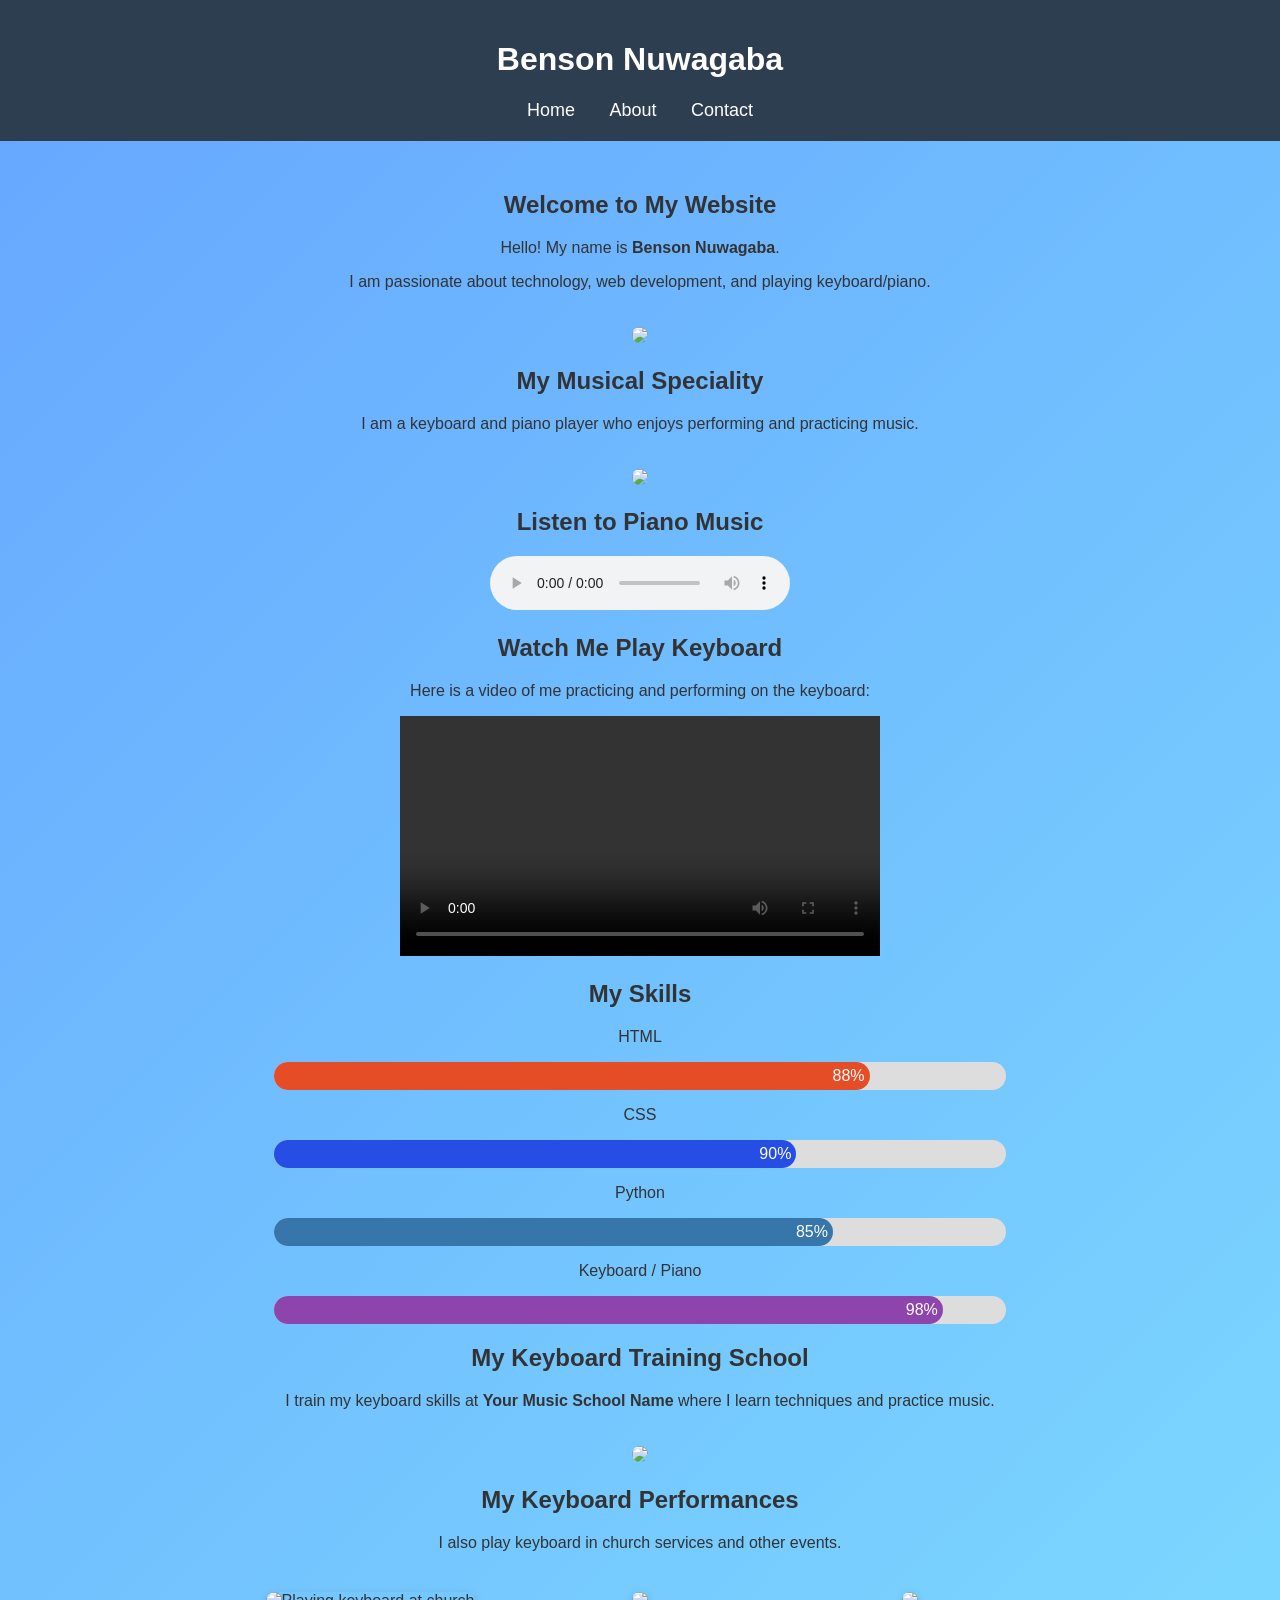
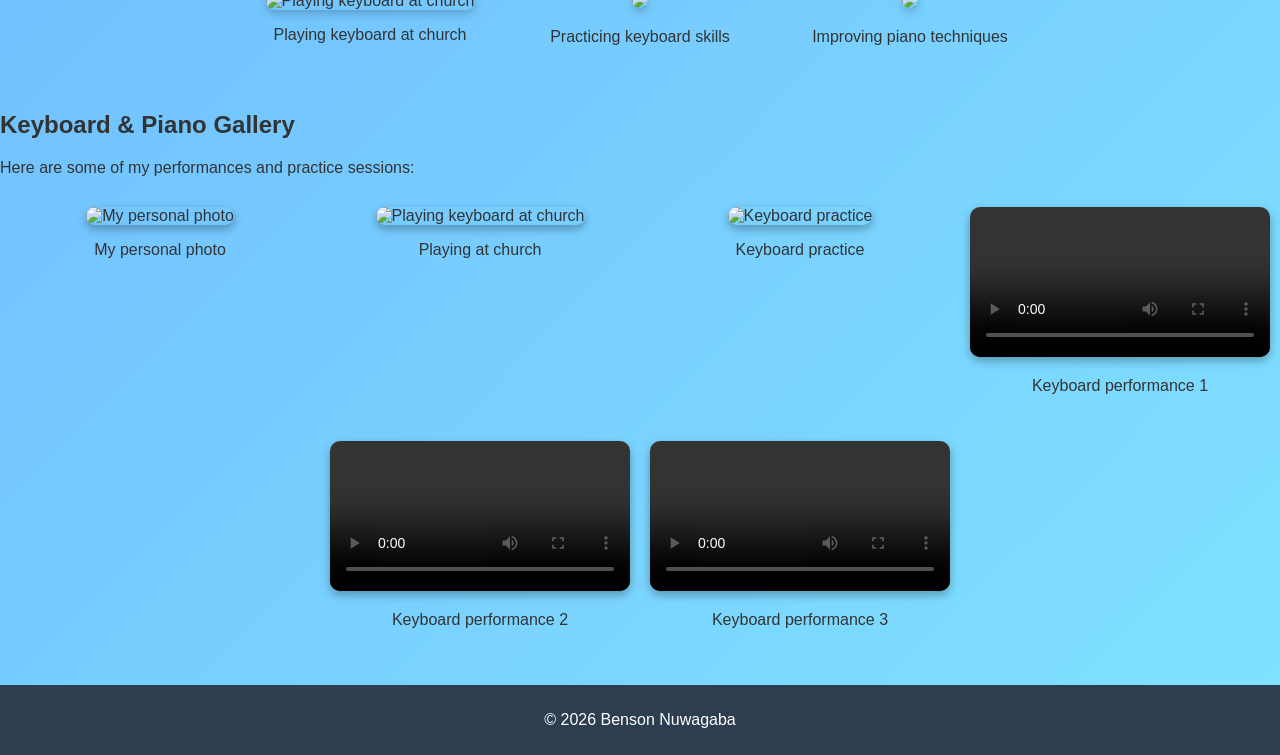
==== index.html @ f80b9127 "Add files via upload" ====
<!DOCTYPE html>
<html>

<head>
    <title>Benson Nuwagaba</title>
    <link rel="stylesheet" href="style.css">
</head>

<body>

<header>
    <h1>Benson Nuwagaba</h1>
    <nav>
        <a href="index.html">Home</a>
        <a href="about.html">About</a>
        <a href="contact.html">Contact</a>
    </nav>
</header>

<section class="fade">
    <h2>Welcome to My Website</h2>
    <p>Hello! My name is <b>Benson Nuwagaba</b>.</p>
    <p>I am passionate about technology, web development, and playing keyboard/piano.</p>
    <img src="benson.jpg" width="220">

    <h2>My Musical Speciality</h2>
    <p>I am a keyboard and piano player who enjoys performing and practicing music.</p>
    <img src="https://upload.wikimedia.org/wikipedia/commons/6/6f/Keyboard_instrument.jpg" width="350">

    <h2>Listen to Piano Music</h2>
    <audio controls>
        <source src="piano.mp4" type="audio/mpeg">
    </audio>
    <h2>Watch Me Play Keyboard</h2>
<p>Here is a video of me practicing and performing on the keyboard:</p>

<video width="480" controls>
  <source src="keyboard-video.mp4" type="video/mp4">
  Your browser does not support the video tag.
</video>

    <h2>My Skills</h2>
    <p>HTML</p>
    <div class="skillbar"><div class="skill html programming language">88%</div></div>
    <p>CSS</p>
    <div class="skillbar"><div class="skill css">90%</div></div>
    <p>Python</p>
    <div class="skillbar"><div class="skill python">85%</div></div>
    <p>Keyboard / Piano</p>
    <div class="skillbar"><div class="skill music">98%</div></div>

    <h2>My Keyboard Training School</h2>
    <p>I train my keyboard skills at <b>Your Music School Name</b> where I learn techniques and practice music.</p>
    <img src="https://upload.wikimedia.org/wikipedia/commons/1/18/Piano_lesson.jpg" width="350">

    <h2>My Keyboard Performances</h2>
    <p>I also play keyboard in church services and other events.</p>

    <div class="gallery">
        <div class="gallery-item">
            <img src="church.jpg" alt="Playing keyboard at church">
            <p>Playing keyboard at church</p>
        </div>
        <div class="gallery-item">
            <img src="https://upload.wikimedia.org/wikipedia/commons/6/6f/Keyboard_instrument.jpg">
            <p>Practicing keyboard skills</p>
        </div>
        <div class="gallery-item">
            <img src="https://upload.wikimedia.org/wikipedia/commons/9/9f/Grand_piano.jpg">
            <p>Improving piano techniques</p>
        </div>
    </div>

</section>
<h2>Keyboard & Piano Gallery</h2>
<p>Here are some of my performances and practice sessions:</p>

<div class="media-gallery">

    <!-- Image 1 -->
    <div class="media-item">
        <img src="benson.jpg" alt="My personal photo">
        <p>My personal photo</p>
    </div>

    <!-- Image 2 -->
    <div class="media-item">
        <img src="church.jpg" alt="Playing keyboard at church">
        <p>Playing at church</p>
    </div>

    <!-- Image 3 -->
    <div class="media-item">
        <img src="keyboard1.jpg" alt="Keyboard practice">
        <p>Keyboard practice</p>
    </div>

    <!-- Video 1 -->
    <div class="media-item">
        <video controls>
            <source src="video1.mp4" type="video/mp4">
            Your browser does not support the video tag.
        </video>
        <p>Keyboard performance 1</p>
    </div>

    <!-- Video 2 -->
    <div class="media-item">
        <video controls>
            <source src="video2.mp4" type="video/mp4">
            Your browser does not support the video tag.
        </video>
        <p>Keyboard performance 2</p>
    </div>

    <!-- Video 3 -->
    <div class="media-item">
        <video controls>
            <source src="video3.mp4" type="video/mp4">
            Your browser does not support the video tag.
        </video>
        <p>Keyboard performance 3</p>
    </div>

</div>

<footer>
    <p>© 2026 Benson Nuwagaba</p>
</footer>

</body>
</html>
---- style.css ----
body{
    font-family: Arial;
    margin:0;
    color:#333;
    background: linear-gradient(-45deg,#74ebd5,#ACB6E5,#89f7fe,#66a6ff);
    background-size:400% 400%;
    animation:gradient 10s ease infinite;
}

@keyframes gradient{
    0%{background-position:0% 50%;}
    50%{background-position:100% 50%;}
    100%{background-position:0% 50%;}
}

header{
    background:#2c3e50;
    color:white;
    text-align:center;
    padding:20px;
}

nav a{
    color:white;
    margin:15px;
    text-decoration:none;
    font-size:18px;
}

nav a:hover{
    color:yellow;
}

section{
    padding:30px;
    text-align:center;
}

img{
    border-radius:10px;
    margin-top:20px;
}

footer{
    background:#2c3e50;
    color:white;
    text-align:center;
    padding:10px;
    margin-top:40px;
}

button{
    background:#3498db;
    color:white;
    border:none;
    padding:10px 20px;
    cursor:pointer;
}

button:hover{
    background:#2980b9;
}

.fade{
    animation:fadeIn 2s;
}

@keyframes fadeIn{
    from{opacity:0;}
    to{opacity:1;}
}

/* Skills bars */
.skillbar{
    width:60%;
    margin:auto;
    background:#ddd;
    border-radius:20px;
    margin-bottom:15px;
}

.skill{
    text-align:right;
    padding:5px;
    color:white;
    border-radius:20px;
}

.html{width:80%; background:#e44d26;}
.css{width:70%; background:#264de4;}
.python{width:75%; background:#3776ab;}
.music{width:90%; background:#8e44ad;}

/* Gallery */
.gallery{
    display:flex;
    justify-content:center;
    gap:20px;
    flex-wrap:wrap;
    margin-top:20px;
}

.gallery-item{
    width:250px;
    text-align:center;
}

.gallery img{
    width:100%;
    border-radius:10px;
    box-shadow:0 4px 10px rgba(0,0,0,0.2);
    transition:transform 0.3s;
}

.gallery img:hover{
    transform:scale(1.05);
}
/* Media gallery (images + videos) */
.media-gallery{
    display:flex;
    flex-wrap:wrap;
    justify-content:center;
    gap:20px;
    margin-top:20px;
}

.media-item{
    width:300px;
    text-align:center;
}

.media-item img,
.media-item video{
    width:100%;
    border-radius:10px;
    box-shadow:0 4px 10px rgba(0,0,0,0.3);
    margin-top:10px;
    transition: transform 0.3s;
}

.media-item img:hover,
.media-item video:hover{
    transform: scale(1.05);
}
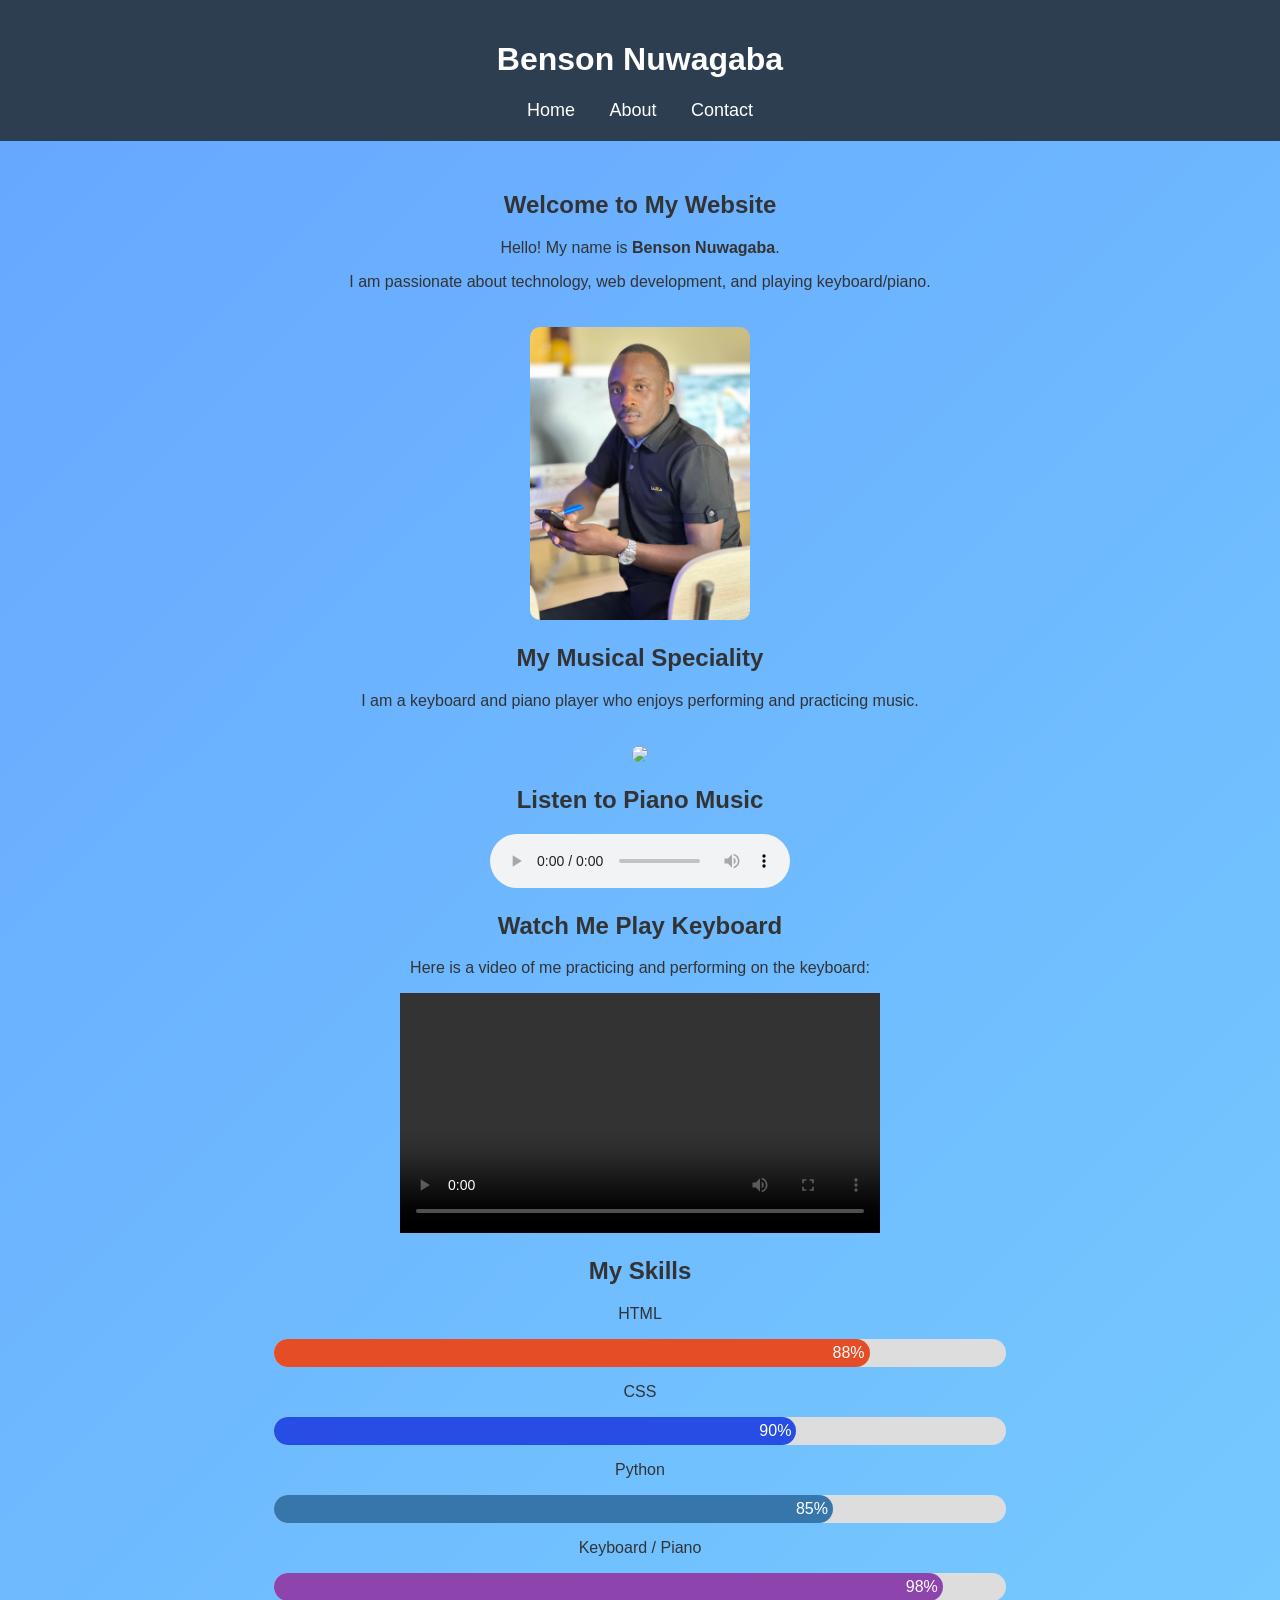
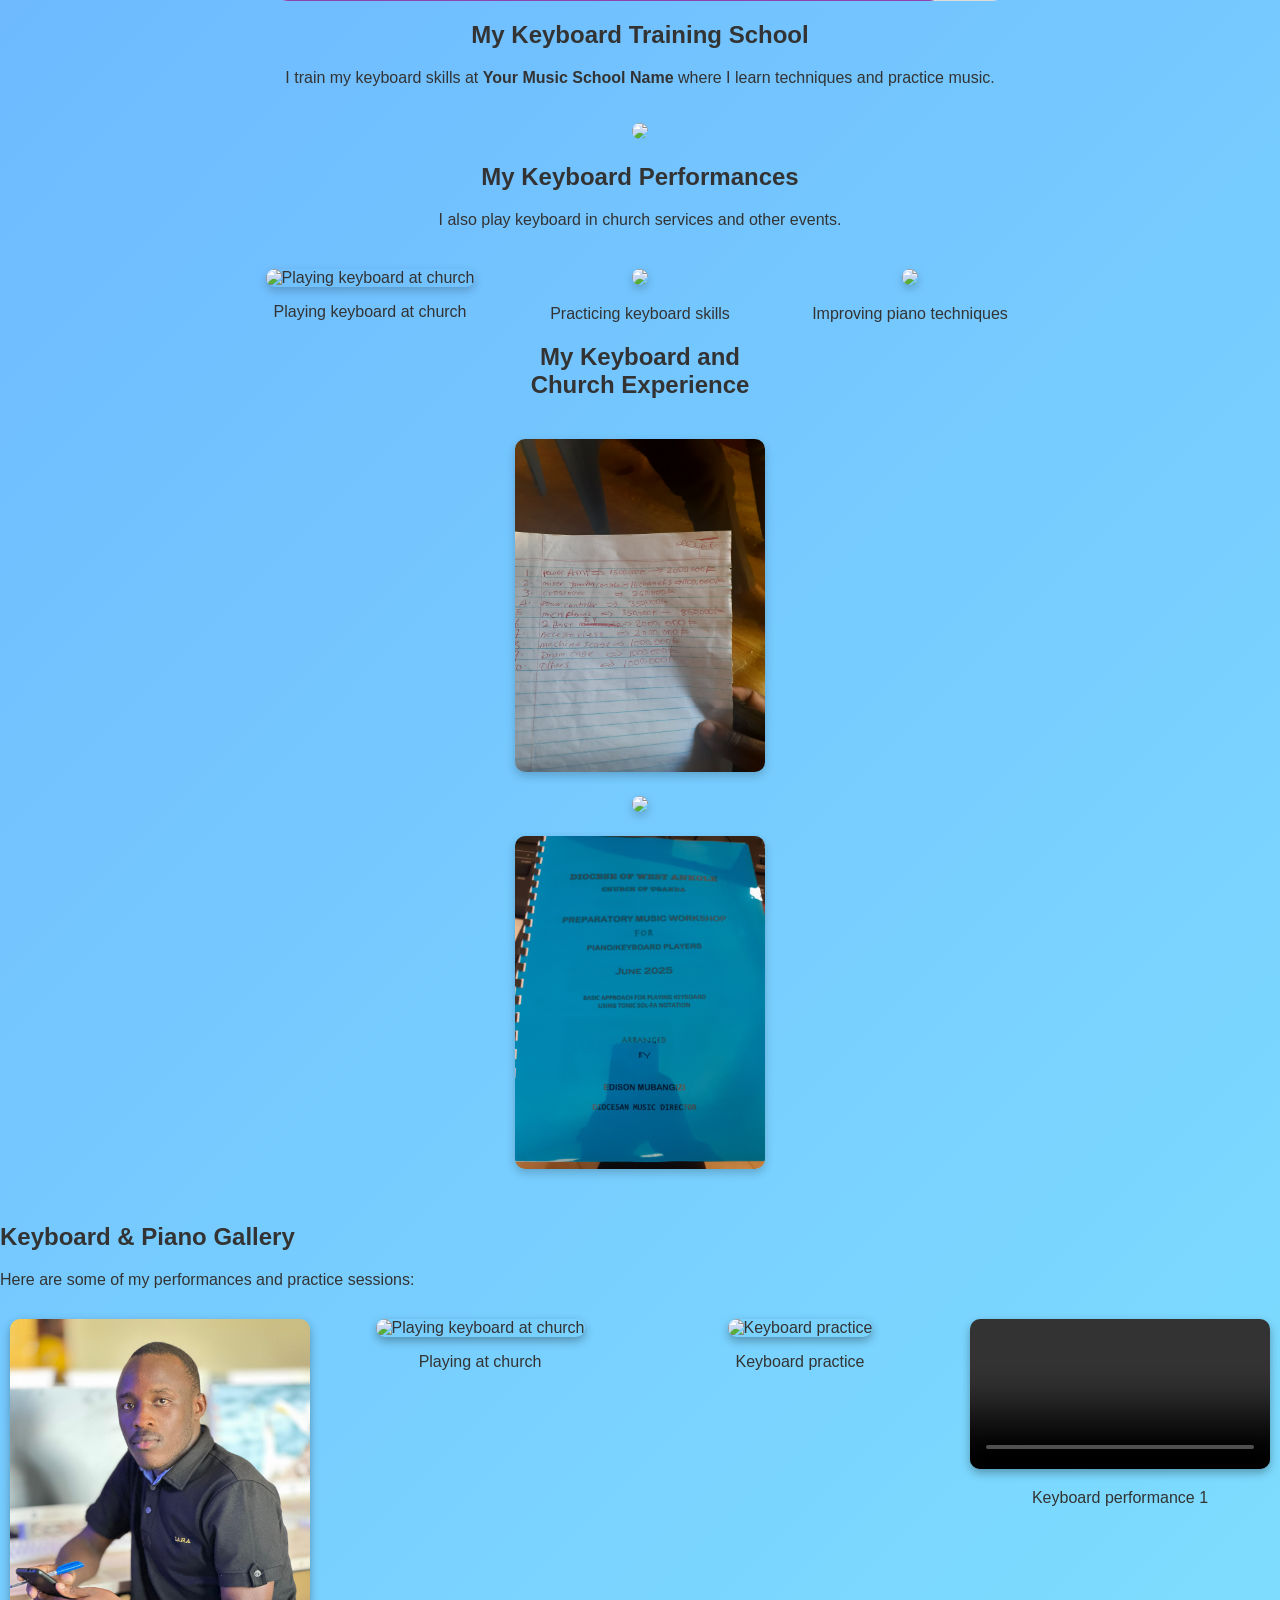
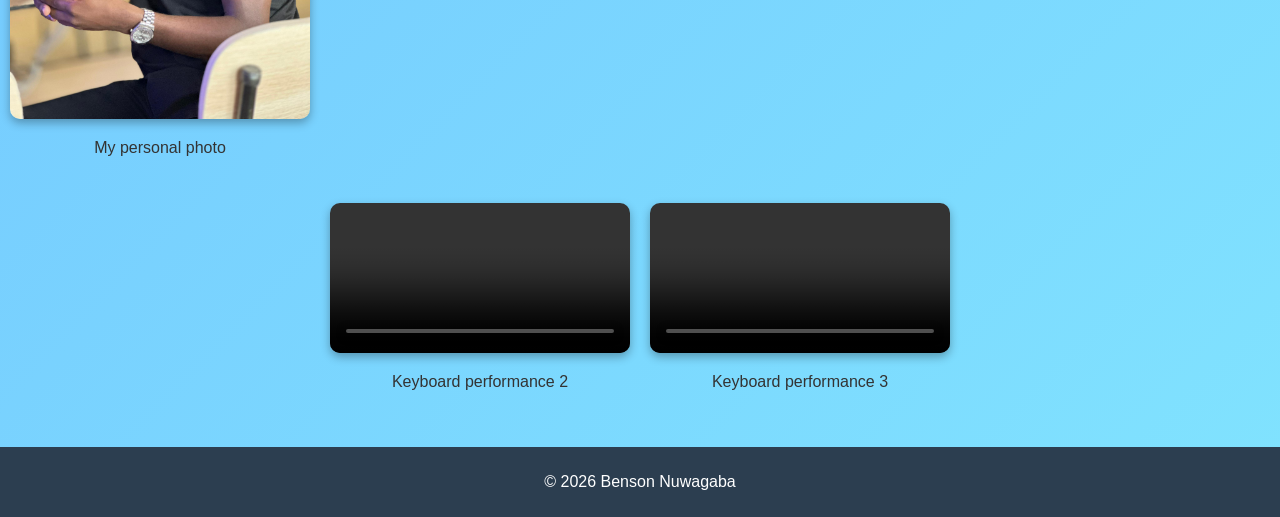
==== commit a0c9c759: "Update index.html" ====
--- a/index.html
+++ b/index.html
@@ -64,6 +64,13 @@
         <div class="gallery-item">
             <img src="https://upload.wikimedia.org/wikipedia/commons/6/6f/Keyboard_instrument.jpg">
             <p>Practicing keyboard skills</p>
+            <h2>My Keyboard and Church Experience</h2>
+
+<img src="piano5.jpg" width="300">
+
+<img src="piano6(3).jpg" width="300">
+
+<img src="church2.jpg" width="300">
         </div>
         <div class="gallery-item">
             <img src="https://upload.wikimedia.org/wikipedia/commons/9/9f/Grand_piano.jpg">
@@ -129,4 +136,5 @@
 </footer>
 
 </body>
-</html>+
+</html>
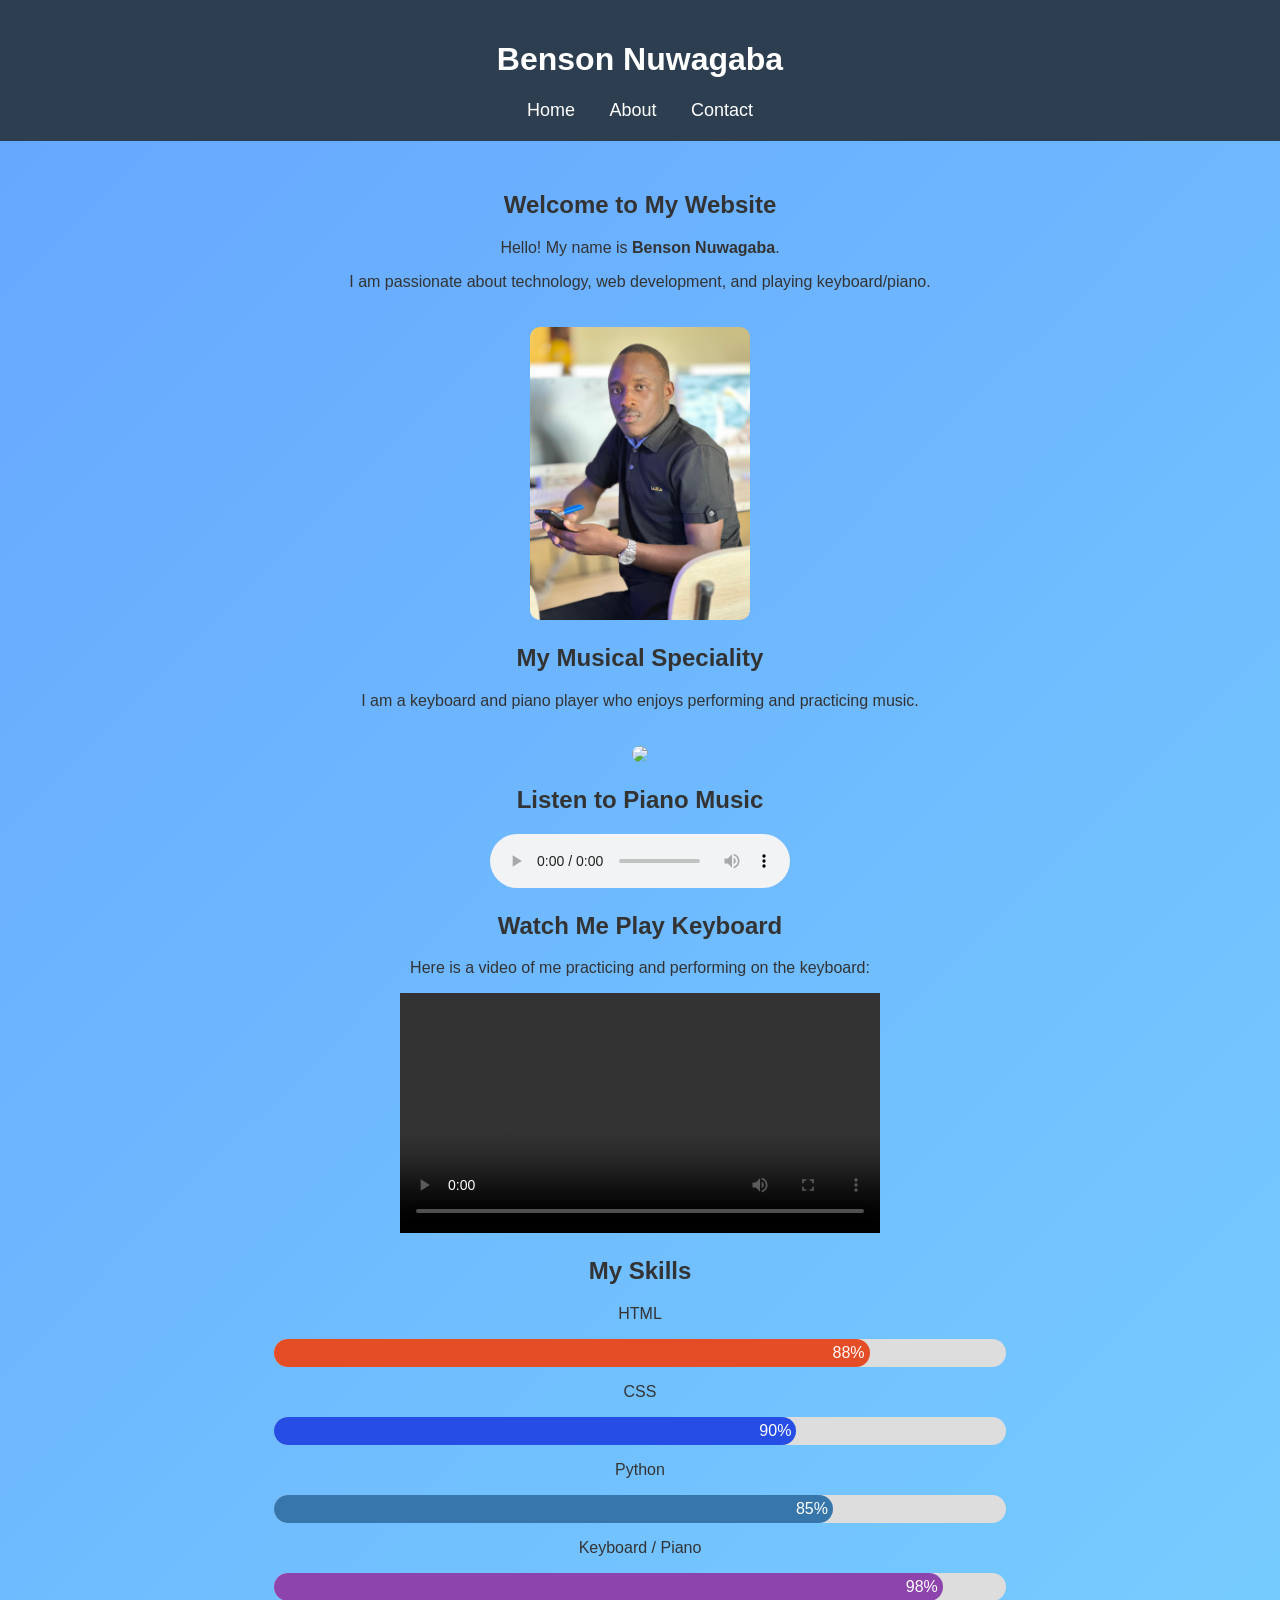
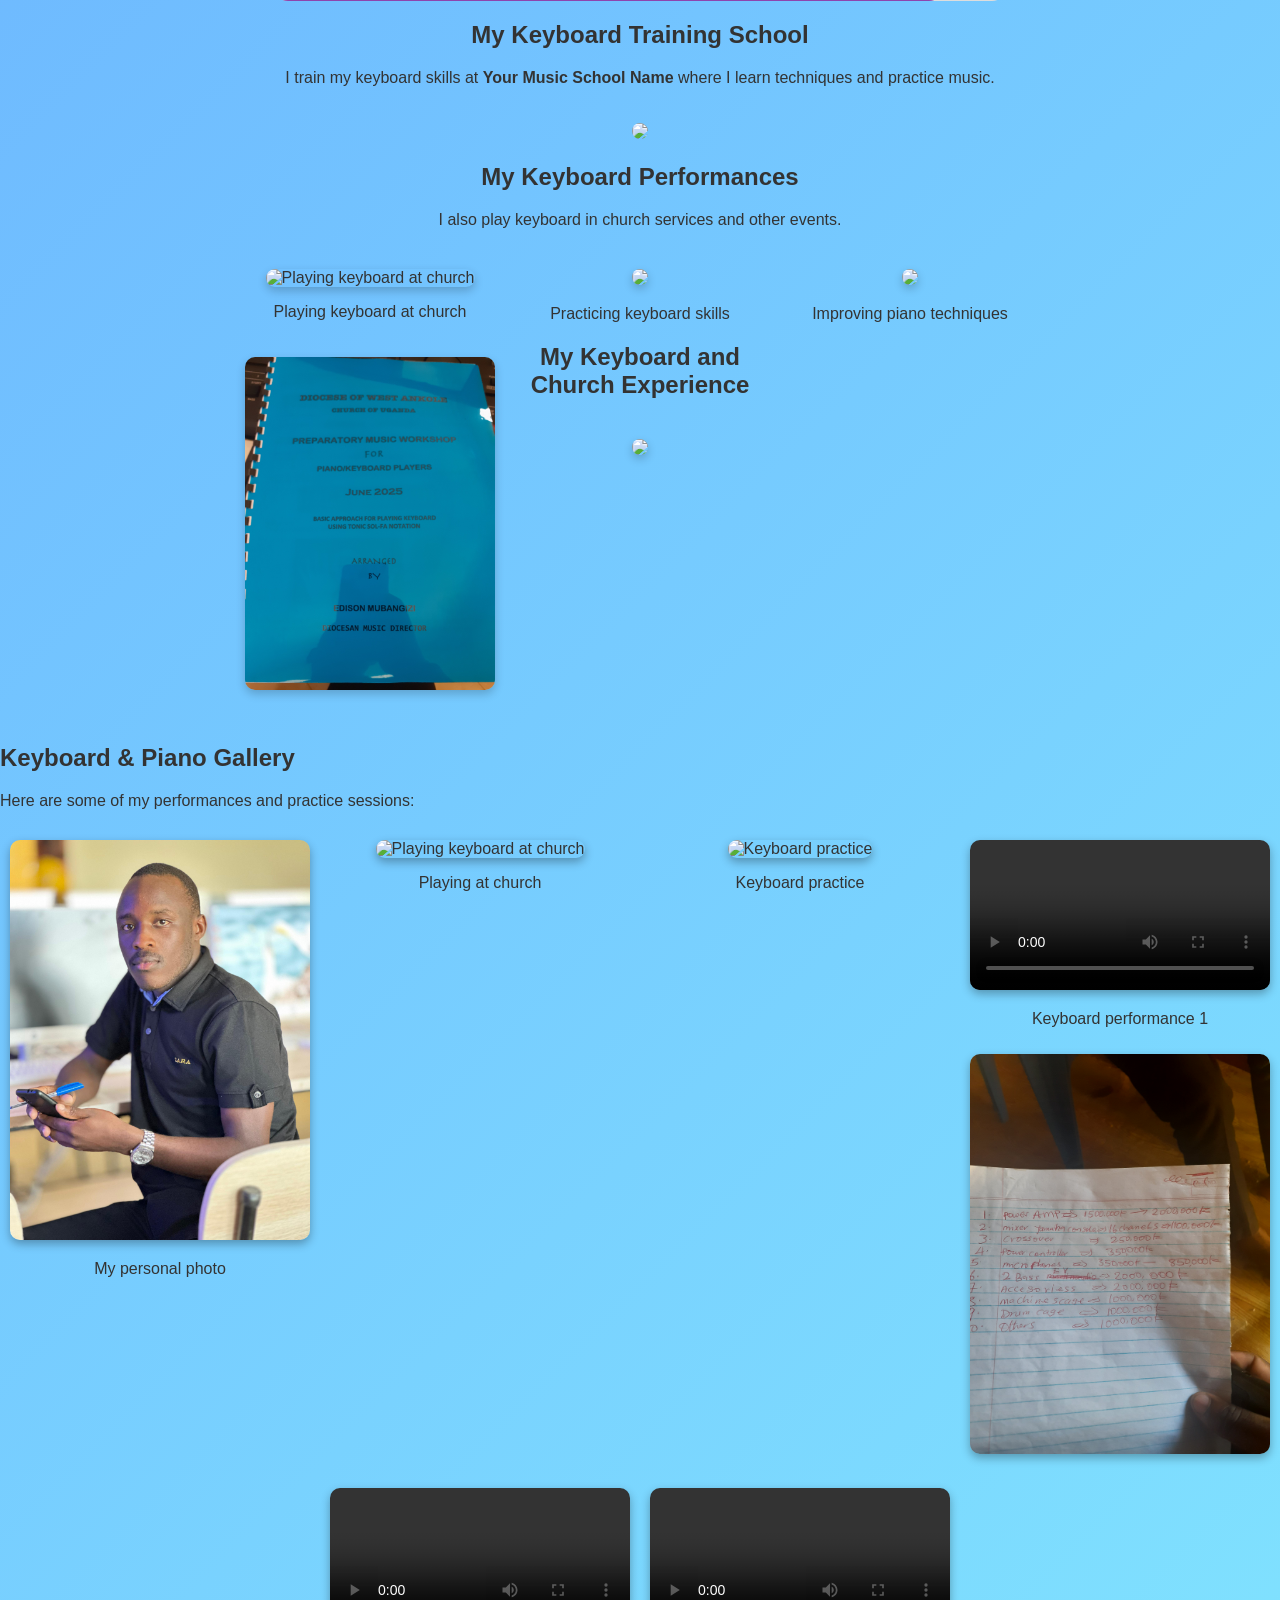
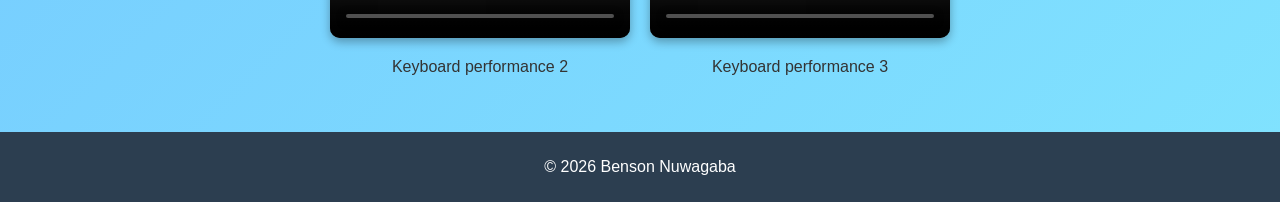
==== commit a07c2933: "Update index.html" ====
--- a/index.html
+++ b/index.html
@@ -60,17 +60,15 @@
         <div class="gallery-item">
             <img src="church.jpg" alt="Playing keyboard at church">
             <p>Playing keyboard at church</p>
+            <img src="church2.jpg" width="300">
         </div>
         <div class="gallery-item">
             <img src="https://upload.wikimedia.org/wikipedia/commons/6/6f/Keyboard_instrument.jpg">
             <p>Practicing keyboard skills</p>
             <h2>My Keyboard and Church Experience</h2>
-
-<img src="piano5.jpg" width="300">
-
+            
 <img src="piano6(3).jpg" width="300">
-
-<img src="church2.jpg" width="300">
+            
         </div>
         <div class="gallery-item">
             <img src="https://upload.wikimedia.org/wikipedia/commons/9/9f/Grand_piano.jpg">
@@ -109,6 +107,7 @@
             Your browser does not support the video tag.
         </video>
         <p>Keyboard performance 1</p>
+        <img src="piano5.jpg" width="300">
     </div>
 
     <!-- Video 2 -->
@@ -138,3 +137,4 @@
 </body>
 
 </html>
+
